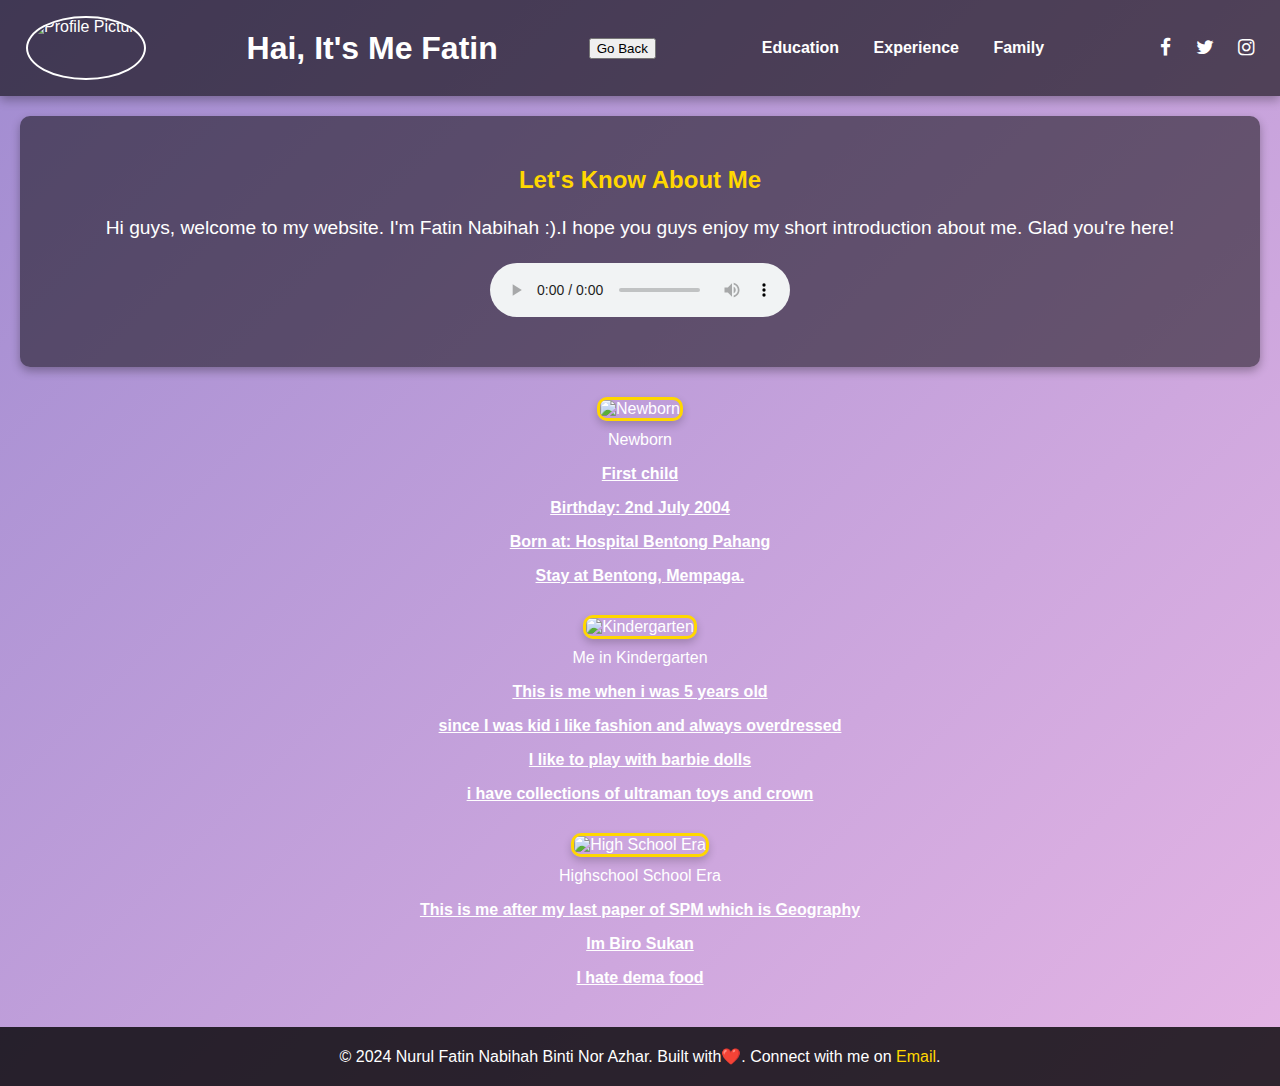
==== index.html @ 54f0e50e "Add files via upload" ====
<!DOCTYPE html>
<html lang="en">
<head>
    <meta charset="UTF-8">
    <meta name="viewport" content="width=device-width, initial-scale=1.0">
    <title>Home | FATIN'S</title>
    <link rel="stylesheet" href="https://cdnjs.cloudflare.com/ajax/libs/font-awesome/4.7.0/css/font-awesome.min.css">
    <style>
        /* General Styles */
        body {
            font-family: Arial, sans-serif;
            margin: 0;
            padding: 0;
            background: linear-gradient(-45deg, #ff9a9e, #fad0c4, #fbc2eb, #a18cd1);
            background-size: 400% 400%;
            animation: gradientAnimation 10s ease infinite;
            color: white;
            overflow-x: hidden;
        }

        @keyframes gradientAnimation {
            0% {
                background-position: 0% 50%;
            }
            50% {
                background-position: 100% 50%;
            }
            100% {
                background-position: 0% 50%;
            }
        }

        /* Header Section */
        header {
            background: rgba(0, 0, 0, 0.6); /* Transparent black for contrast */
            color: white;
            padding: 1rem;
            display: flex;
            align-items: center;
            justify-content: space-between;
            flex-wrap: wrap;
            box-shadow: 0 4px 10px rgba(0, 0, 0, 0.3);
        }

        header img {
            height: 60px;
            margin: 0 10px;
            border-radius: 50%;
            border: 2px solid white;
        }

        header h1 {
            font-size: 2rem;
            flex-grow: 1;
            text-align: center;
            margin: 0;
        }

        nav {
            flex-grow: 1;
            text-align: center;
        }

        nav a {
            color: white;
            margin: 0 15px;
            text-decoration: none;
            font-weight: bold;
            transition: color 0.3s ease;
        }

        nav a:hover {
            color: #ffd700;
        }

        /* Social Icons */
        .social-icons {
            text-align: right;
            margin: 10px 0;
        }

        .social-icons a {
            color: white;
            font-size: 1.2rem;
            margin: 0 10px;
            text-decoration: none;
            transition: color 0.3s ease;
        }

        .social-icons a:hover {
            color: #ffd700;
        }

        /* Container */
        .container {
            padding: 30px;
            text-align: center;
            background: rgba(0, 0, 0, 0.5); /* Semi-transparent overlay */
            margin: 20px;
            border-radius: 10px;
            box-shadow: 0 4px 10px rgba(0, 0, 0, 0.3);
        }

        .container h2 {
            color: #ffd700;
        }

        .container p {
            font-size: 1.2rem;
            line-height: 1.5;
        }

        /* Audio Section */
        audio {
            display: block;
            margin: 20px auto;
        }

        /* Image Sections */
        .image-section {
            text-align: center;
            margin: 30px 0;
        }

        .image-section img {
            max-width: 20%; /* Dynamically sized for better responsiveness */
            height: auto;
            border-radius: 10px;
            box-shadow: 0 4px 8px rgba(0, 0, 0, 0.2);
            border: 3px solid #ffd700;
        }

        .image-section p {
            font-size: 1rem;
            color: white;
            margin-top: 10px;
        }

        /* Footer Section */
        footer {
            background: rgba(0, 0, 0, 0.8);
            color: white;
            text-align: center;
            padding: 20px 0;
            margin-top: 40px;
        }

        footer a {
            color: #ffd700;
            text-decoration: none;
        }

        footer a:hover {
            text-decoration: underline;
        }

        /* Responsive Design */
        @media (max-width: 768px) {
            header {
                flex-wrap: wrap;
                text-align: center;
            }

            header h1 {
                margin: 10px 0;
            }

            .social-icons {
                text-align: center;
            }

             .image-section p {
            font-size: 1rem;
            color: #555;
            margin-top: 10px;
            }
        }
    </style>
</head>
<body>

    <!-- Header Section -->
    <header>
        <img src="profile-picture.jpg" alt="Profile Picture">
        <h1>Hai, It's Me Fatin</h1>
	<button onclick="history.back()">Go Back</button>

        <nav>
            <a href="education.html">Education</a>
            <a href="experience.html">Experience</a>
            <a href="family.html">Family</a>
        </nav>
        <div class="social-icons">
            <a href="#" class="fa fa-facebook"></a>
            <a href="#" class="fa fa-twitter"></a>
            <a href="#" class="fa fa-instagram"></a>
        </div>
    </header>

    <!-- Main Content Section -->
    <div class="container">
        <h2>Let's Know About Me</h2>
        <p>Hi guys, welcome to my website. I'm Fatin Nabihah :).I hope you guys enjoy my short introduction about me.
 Glad you're here!</p>
        <audio controls loop>
            <source src="audio-file.mp3" type="audio/mpeg">
            Your browser does not support the audio element.
        </audio>
    </div>

    <!-- Image Sections -->
    <div class="image-section">
        <img src="newborn.jpg" alt="Newborn">
        <p>Newborn</p>
	<u>
	<p><strong>First child</strong></p>
	<p><strong>Birthday: 2nd July 2004</strong></p>
	<p><strong>Born at: Hospital Bentong Pahang</strong></p>
	<p><strong> Stay at Bentong, Mempaga.</strong></p>
	
</u>
    </div>

    <div class="image-section">
        <img src="kindergarden.jpg" alt="Kindergarten">
        <p>Me in Kindergarten</p>
	<u>
	<p> <strong>This is me when i was 5 years old</strong></p>
	<p> <strong>since I was kid i like fashion and always overdressed</strong></p>
	<p> <strong>I like to play with barbie dolls</strong></p>
	<p> <strong>i have collections of ultraman toys and crown</strong></p>
</u>
    </div>

    <div class="image-section">
        <img src="highschool.jpg" alt="High School Era">
        <p>Highschool School Era</p>
<u>
	<p><strong> This is me after my last paper of SPM which is Geography</strong></p>
	<p><strong> Im Biro Sukan </strong></p>
	<p><strong> I hate dema food </strong></p>
</u>

    </div>

    <!-- Footer Section -->
    <footer>
        &copy; 2024 Nurul Fatin Nabihah Binti Nor Azhar. Built with❤️. Connect with me on 
        <a href="fatynkimm@gmail.com">Email</a>.
    </footer>

</body>
</html>
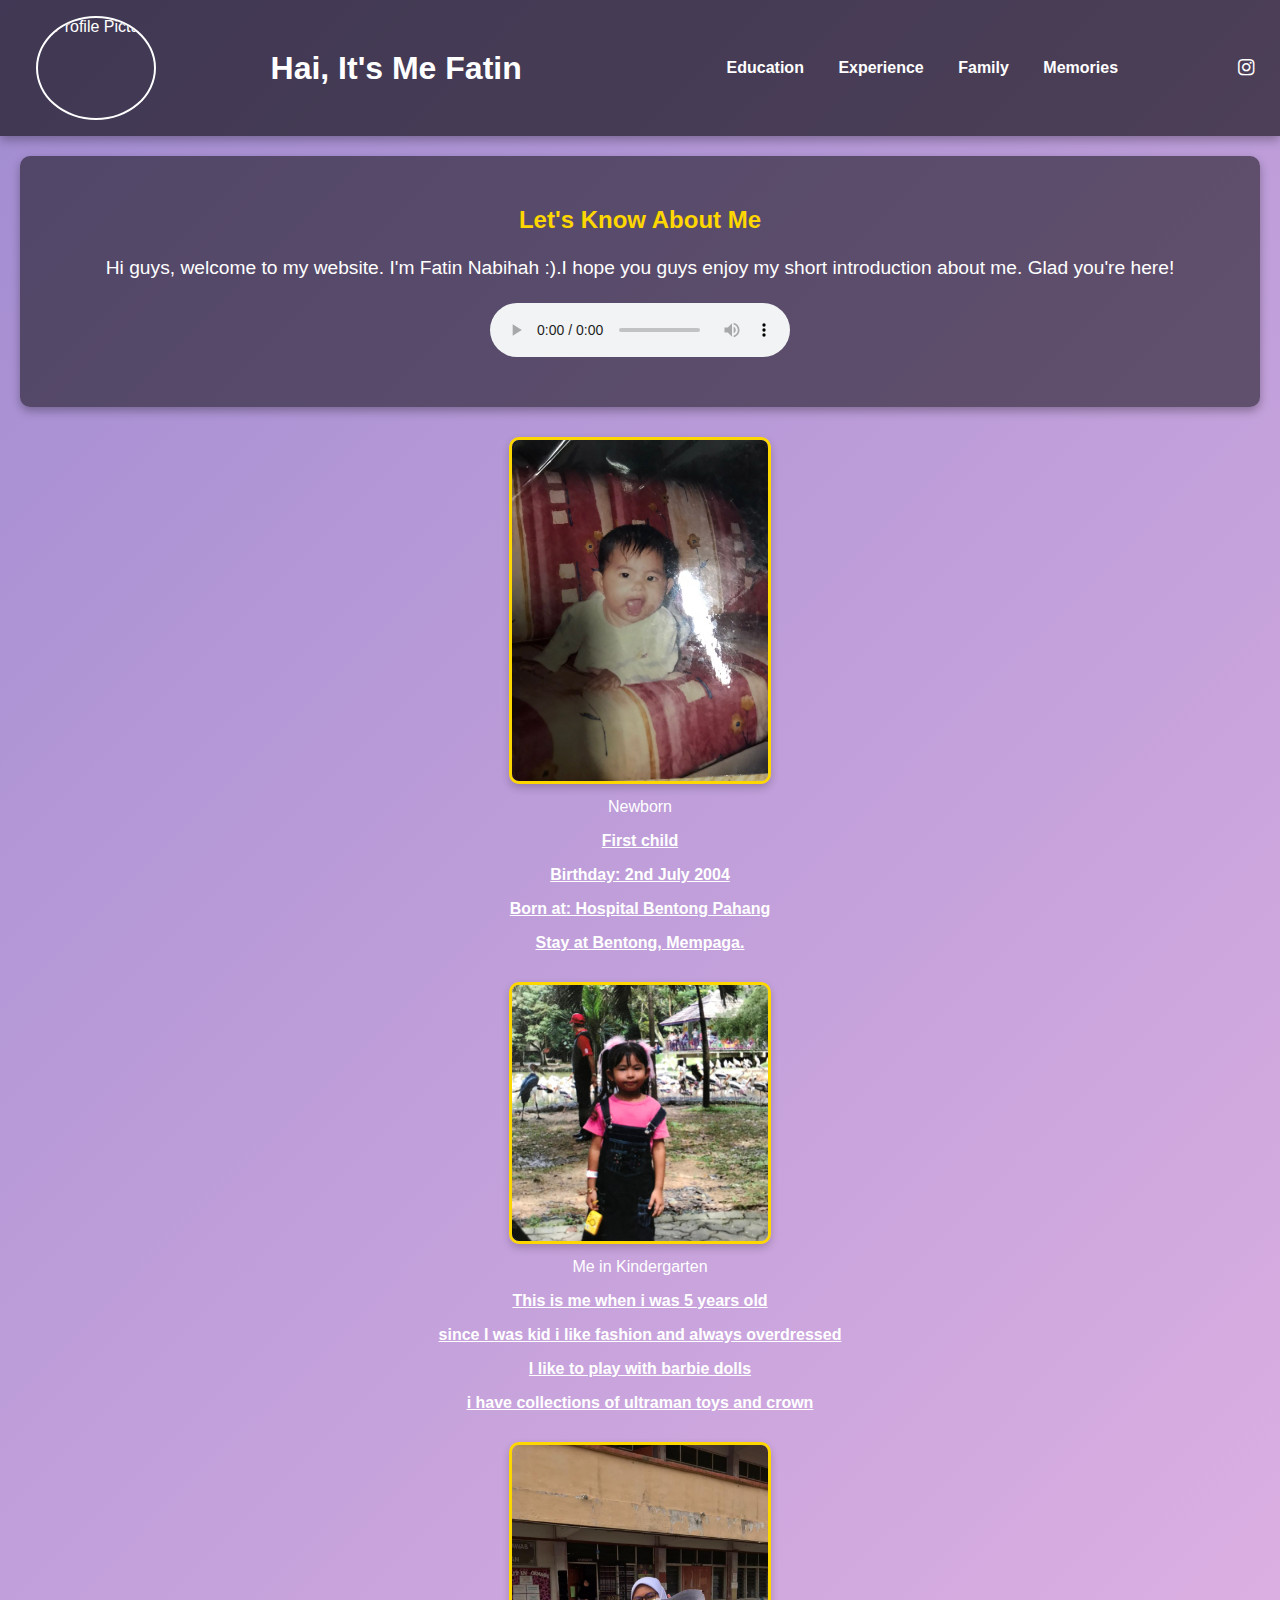
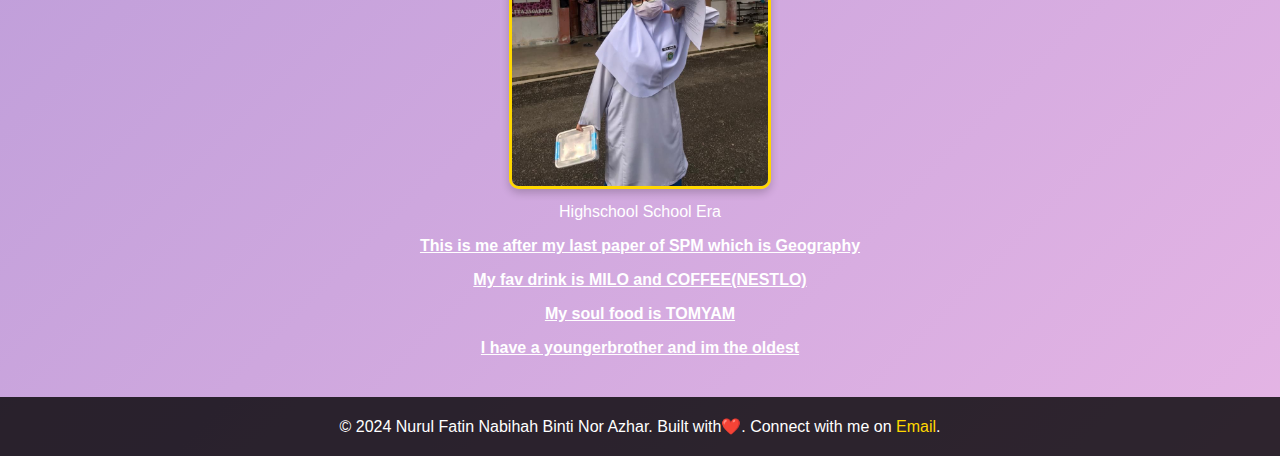
==== commit e360d8e5: "Add files via upload" ====
--- a/index.html
+++ b/index.html
@@ -43,9 +43,9 @@
         }
 
         header img {
-            height: 60px;
-            margin: 0 10px;
-            border-radius: 50%;
+            height: 100px;
+            margin: 0 20px;
+            border-radius: 100%;
             border: 2px solid white;
         }
 
@@ -181,19 +181,18 @@
 
     <!-- Header Section -->
     <header>
-        <img src="profile-picture.jpg" alt="Profile Picture">
+        <img src="fatinprofile.jpg" alt="Profile Picture">
         <h1>Hai, It's Me Fatin</h1>
-	<button onclick="history.back()">Go Back</button>
-
+	
         <nav>
             <a href="education.html">Education</a>
             <a href="experience.html">Experience</a>
             <a href="family.html">Family</a>
+	    <a href="memories.html">Memories</a>
+
         </nav>
         <div class="social-icons">
-            <a href="#" class="fa fa-facebook"></a>
-            <a href="#" class="fa fa-twitter"></a>
-            <a href="#" class="fa fa-instagram"></a>
+                       <a href="https://www.instagram.com/benscenz/profilecard/?igsh=YmU4NHBrNXN5aWJl" class="fa fa-instagram"></a>
         </div>
     </header>
 
@@ -203,9 +202,10 @@
         <p>Hi guys, welcome to my website. I'm Fatin Nabihah :).I hope you guys enjoy my short introduction about me.
  Glad you're here!</p>
         <audio controls loop>
-            <source src="audio-file.mp3" type="audio/mpeg">
-            Your browser does not support the audio element.
-        </audio>
+ 	 <source src="svt.ogg" type="audio/ogg">
+ 	 <source src="svt.mp3" type="audio/mpeg">
+Your browser does not support the audio element.
+      </audio>
     </div>
 
     <!-- Image Sections -->
@@ -237,8 +237,9 @@
         <p>Highschool School Era</p>
 <u>
 	<p><strong> This is me after my last paper of SPM which is Geography</strong></p>
-	<p><strong> Im Biro Sukan </strong></p>
-	<p><strong> I hate dema food </strong></p>
+	<p><strong> My fav drink is MILO and COFFEE(NESTLO) </strong></p>
+	<p><strong> My soul food is TOMYAM</strong></p>
+	<p><strong> I have a youngerbrother and im the oldest</strong></p>
 </u>
 
     </div>
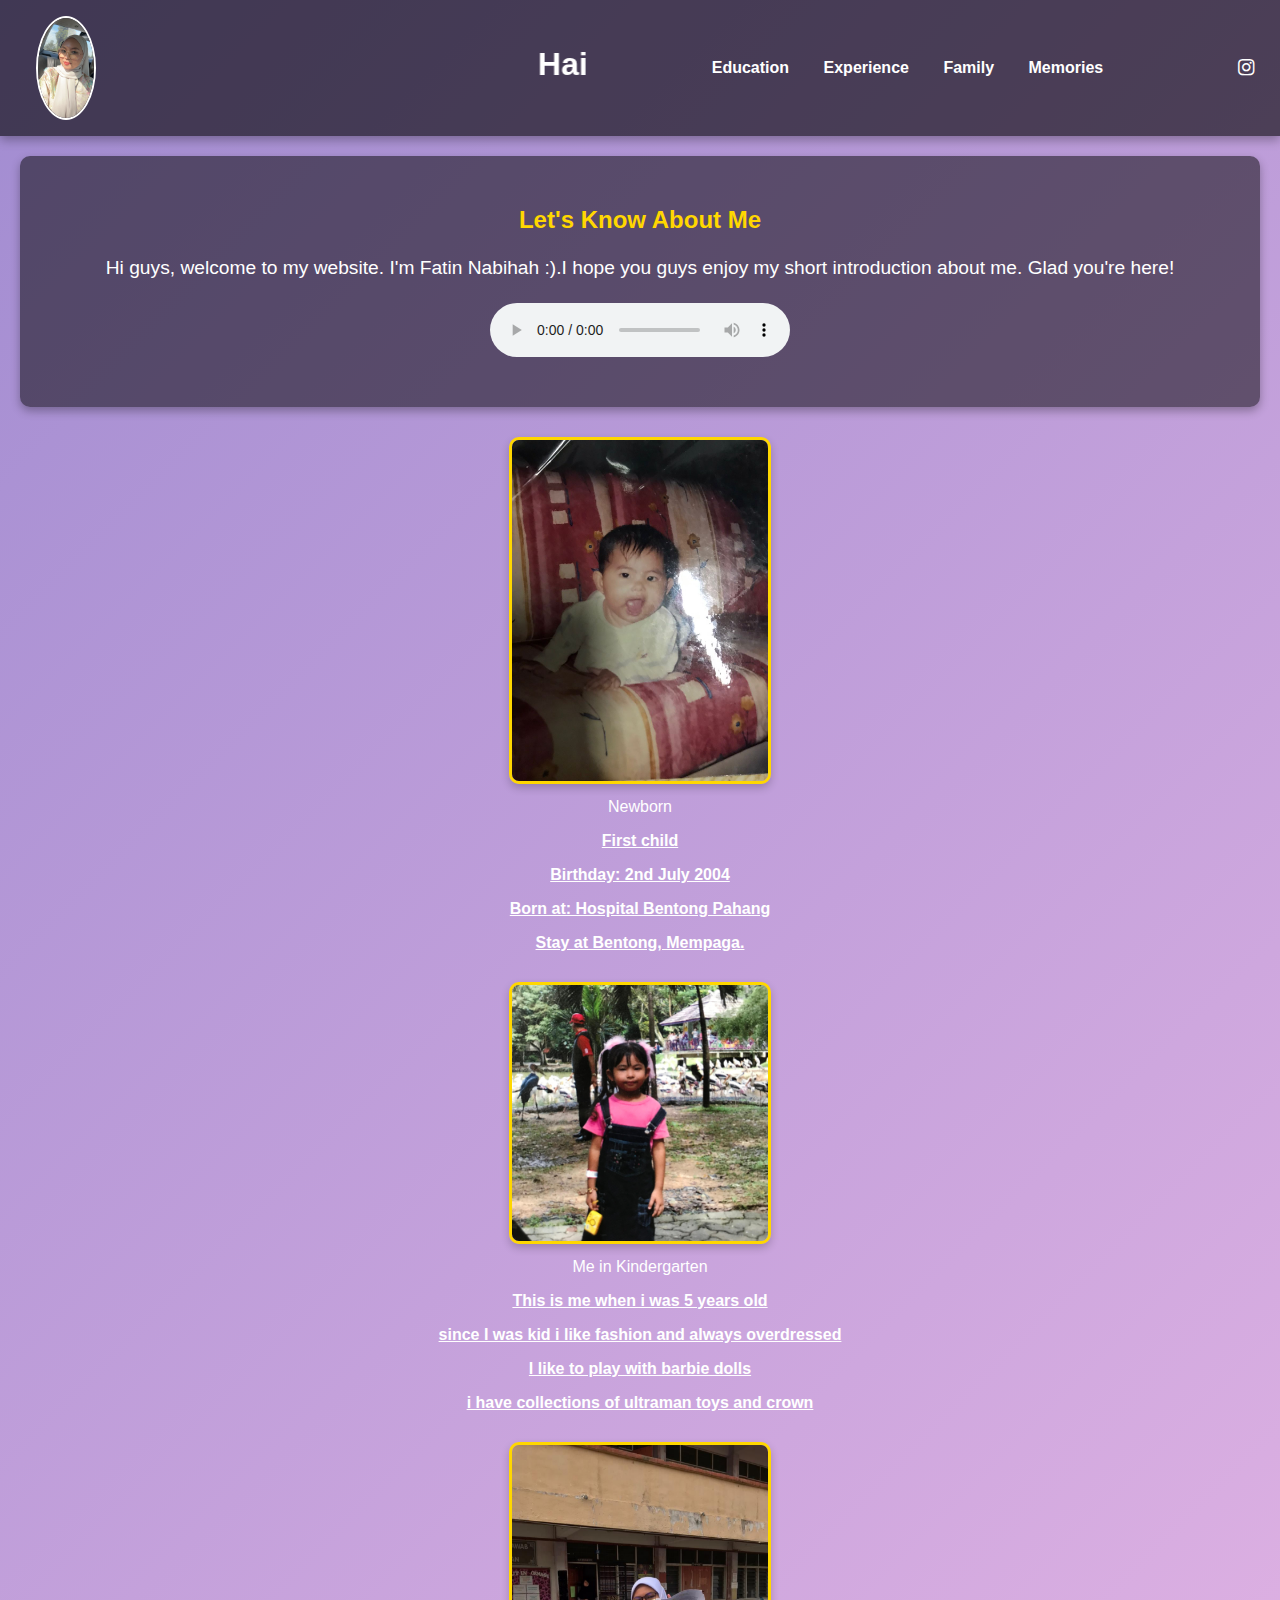
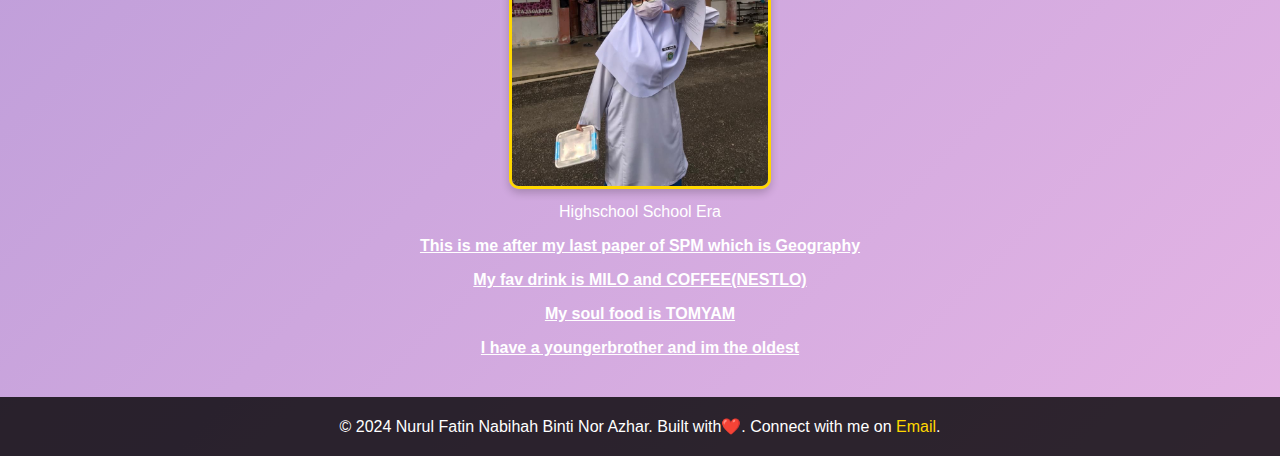
==== commit 82239288: "Add files via upload" ====
--- a/index.html
+++ b/index.html
@@ -182,7 +182,7 @@
     <!-- Header Section -->
     <header>
         <img src="fatinprofile.jpg" alt="Profile Picture">
-        <h1>Hai, It's Me Fatin</h1>
+        <h1><marquee>Hai, It's Me Fatin</marquee></h1>
 	
         <nav>
             <a href="education.html">Education</a>
